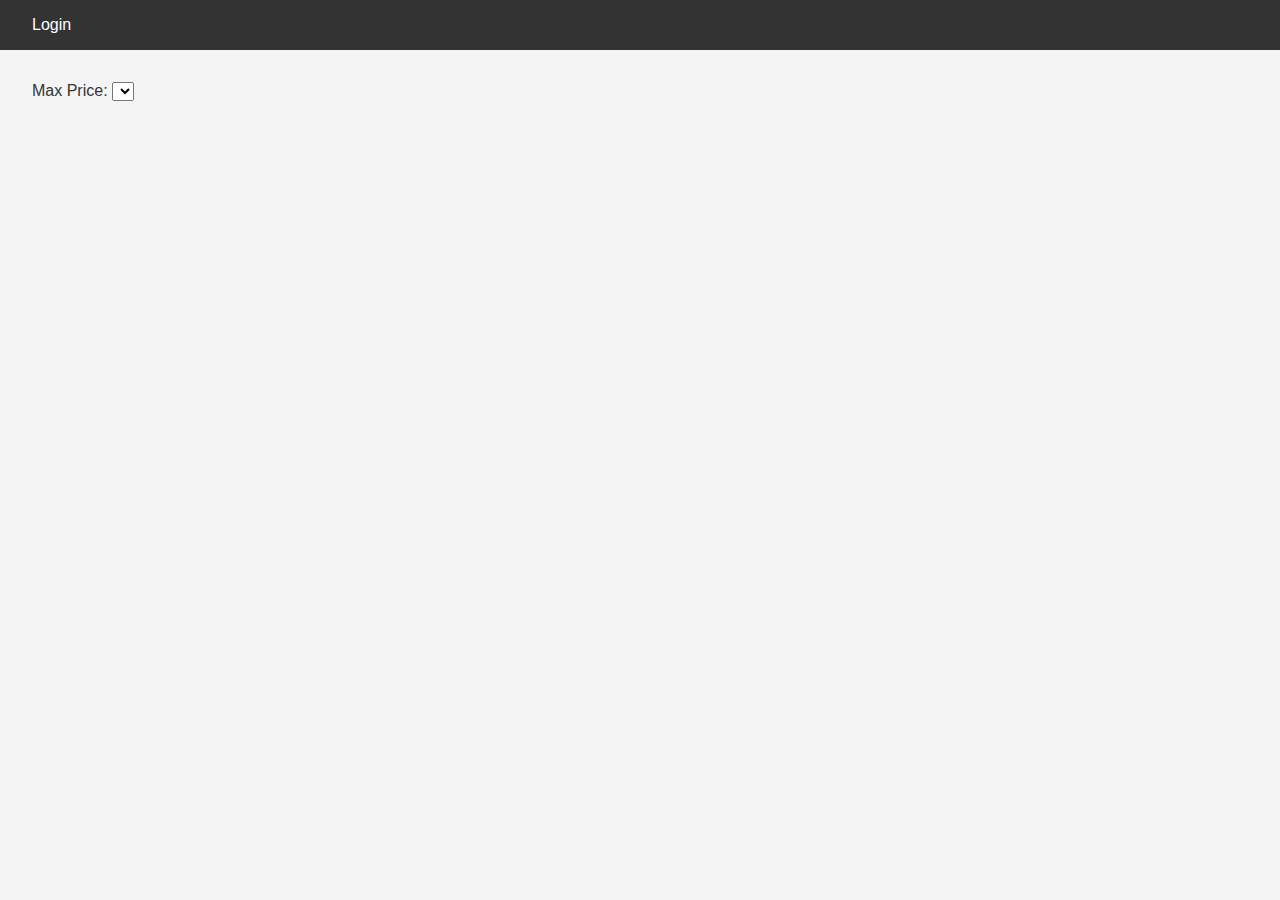
==== part4/index.html @ c1ec5367 "A commit to initialize all the file in the part4" ====
<!DOCTYPE html>
<html lang="en">
<head>
    <meta charset="UTF-8">
    <meta name="viewport" content="width=device-width, initial-scale=1.0">
    <title>List of Places</title>
    <link rel="stylesheet" href="styles.css">
</head>
<body>
    <header>
        <nav>
            <a href="login.html" id="login-link">Login</a>
        </nav>
    </header>
    <main>
        <section id="filter">
            <label for="price-filter">Max Price:</label>
            <select id="price-filter">
                <!-- Options will be populated dynamically -->
            </select>
        </section>
        <section id="places-list">
            <!-- List of places will be populated dynamically -->
        </section>
    </main>
    <script src="scripts.js"></script>
</body>
</html>
---- part4/styles.css ----
/* 
  This is a SAMPLE File to get you started. Follow the instructions on the project to complete the tasks. 
  You'll probably need to override some of theese styles.
*/

* {
    box-sizing: border-box;
    margin: 0;
    padding: 0;
    font-family: Arial, sans-serif;
}

body {
    background-color: #f4f4f4;
    color: #333;
}

header {
    background-color: #333;
    color: #fff;
    padding: 1rem;
}

nav a {
    color: #fff;
    text-decoration: none;
    margin-left: 1rem;
}

main {
    padding: 2rem;
}
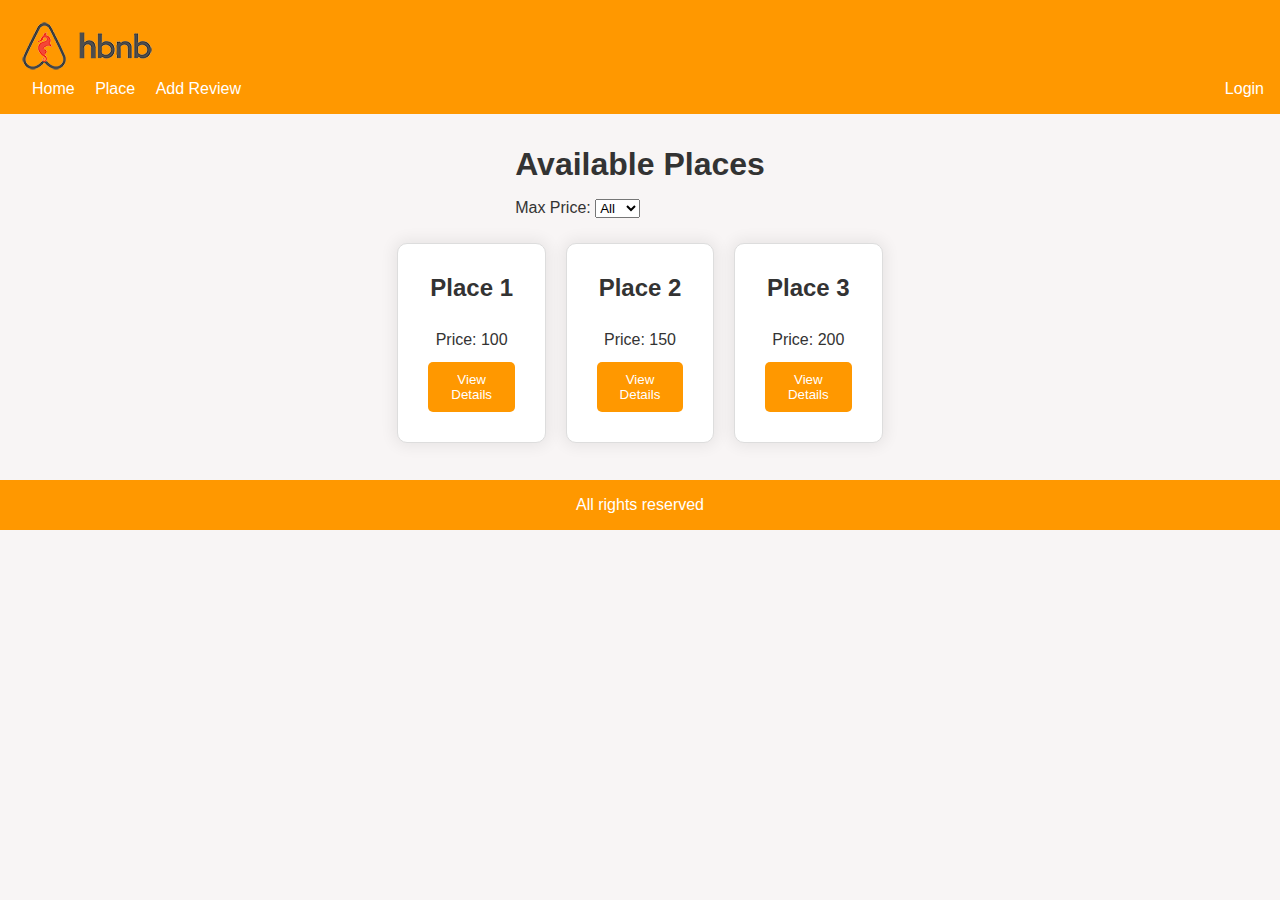
==== commit e17f2b23: "Enhance UI for login, index, and add review pages; improve navigation and styling" ====
--- a/part4/index.html
+++ b/part4/index.html
@@ -1,28 +1,63 @@
 <!DOCTYPE html>
 <html lang="en">
+
 <head>
     <meta charset="UTF-8">
     <meta name="viewport" content="width=device-width, initial-scale=1.0">
     <title>List of Places</title>
     <link rel="stylesheet" href="styles.css">
+    <link rel="icon" href="images/icon.png" type="image/png">
 </head>
+
 <body>
     <header>
+        <a href="index.html" id="index-link">
+            <img src="images/logo.png" alt="Application Logo" class="logo">
+        </a>
         <nav>
-            <a href="login.html" id="login-link">Login</a>
+            <div>
+                <a href="index.html" id="index-link">Home</a>
+                <a href="place.html" id="place-link">Place</a>
+                <a href="add_review.html" id="add-review-link">Add Review</a>
+            </div>
+            <div>
+                <a href="login.html" class="login">Login</a>
+            </div>
         </nav>
     </header>
     <main>
         <section id="filter">
+            <h1>Available Places</h1>
             <label for="price-filter">Max Price:</label>
             <select id="price-filter">
-                <!-- Options will be populated dynamically -->
+                <option value="price-asc">All</option>
+                <option value="price-desc">100</option>
+                <option value="rating-desc">150</option>
+                <option value="rating-desc">200</option>
             </select>
         </section>
-        <section id="places-list">
-            <!-- List of places will be populated dynamically -->
+        <section id="places-list" class="flex-container">
+            <div class="place-card">
+                <h2>Place 1</h2>
+                <p>Price: 100</p>
+                <button class="details-button">View Details</button>
+            </div>
+            <div class="place-card">
+                <h2>Place 2</h2>
+                <p>Price: 150</p>
+                <button class="details-button">View Details</button>
+            </div>
+            <div class="place-card">
+                <h2>Place 3</h2>
+                <p>Price: 200</p>
+                <button class="details-button">View Details</button>
+            </div>
         </section>
     </main>
     <script src="scripts.js"></script>
+    <footer>
+        All rights reserved
+    </footer>
 </body>
+
 </html>--- a/part4/styles.css
+++ b/part4/styles.css
@@ -2,6 +2,8 @@
   This is a SAMPLE File to get you started. Follow the instructions on the project to complete the tasks. 
   You'll probably need to override some of theese styles.
 */
+
+/* Native HTML elements */
 
 * {
     box-sizing: border-box;
@@ -11,14 +13,23 @@
 }
 
 body {
-    background-color: #f4f4f4;
+    background-color: #f8f5f5;
     color: #333;
 }
 
 header {
-    background-color: #333;
+    background-color: #ff9800;
     color: #fff;
     padding: 1rem;
+}
+
+nav {
+	display: flex;
+	flex-direction: row;
+	flex-wrap: nowrap;
+	justify-content: space-between;
+	align-items: stretch;
+	align-content: stretch;
 }
 
 nav a {
@@ -29,4 +40,142 @@
 
 main {
     padding: 2rem;
-}+    display: flex;
+    flex-direction: column;
+    align-items: center;
+}
+
+footer {
+    background-color: #ff9800;
+    color: #fff;
+    padding: 1rem;
+    text-align: center;
+}
+
+h1, h2, h3 {
+    margin-bottom: 1rem;
+    text-align: center;
+}
+
+select {
+    margin-bottom: 20px;
+}
+
+/* All classes */
+
+.flex-container {
+    display: flex;
+    flex-wrap: wrap;
+    justify-content: space-between;
+}
+
+.place-card {
+    display: flex;
+    flex-direction: column;
+    justify-content: space-between;
+    border: 1px solid #ddd;
+    background-color: #ffffff;
+    border-radius: 10px;
+    padding: 30px;
+    margin: 5px;
+    text-align: center;
+    -webkit-box-shadow: 0px 0px 15px 3px rgba(0,0,0,0.07); 
+    box-shadow: 0px 0px 15px 3px rgba(0,0,0,0.07);
+    width: 30%;
+    height: 200px;
+    box-sizing: border-box;
+}
+
+.place-card h3, .place-card p {
+    margin: auto;
+    width: 100%;
+    white-space: normal;
+    word-wrap: break-word;
+    overflow: hidden;
+}
+
+.place-card h3 {
+    margin-bottom: 8px;
+}
+
+#place-details, #reviews {
+    display: flex;
+    flex-direction: column;
+    align-items: center;
+    width: 100%;
+    box-sizing: border-box;
+}
+
+.place-info {
+    text-align: center;
+    line-height: 2;
+}
+
+.place-info, .review-card, .add-review {
+    border: 1px solid #ddd;
+    background-color: #ffffff;
+    border-radius: 10px;
+    padding: 20px;
+    margin: 20px;
+    width: 100%;
+    box-sizing: border-box;
+    -webkit-box-shadow: 0px 0px 15px 3px rgba(0,0,0,0.07); 
+    box-shadow: 0px 0px 15px 3px rgba(0,0,0,0.07);
+}
+
+.review-card {
+    margin: 10px 0;
+}
+
+.add-review textarea, .add-review select, .add-review button {
+    border-radius: 5px;
+    margin-top: 10px;
+    padding: 10px;
+}
+
+.login-button, .generic-button, .details-button {
+    background-color: #ff9800;
+    color: #fff;
+    border: none;
+    border-radius: 5px;
+    padding: 10px;
+    cursor: pointer;
+}
+
+.form-review {
+    width : 100%;
+    margin: 0 auto;
+    padding: 20px;
+}
+
+form.form-review h2 {
+    text-align: center;
+}
+
+.form-review label {
+    display: block;
+    margin-top: 10px;
+}
+
+.form-review textarea, .form-review select {
+    width: 100%;
+    padding: 8px;
+    margin-top: 5px;
+    border: 1px solid #ddd;
+    border-radius: 5px;
+}
+
+.form-review button {
+    width: 50 px;
+    padding: 10px;
+    margin-top: 20px;
+    background-color: #ff9800;
+    color: #fff;
+    border: none;
+    border-radius: 5px;
+    cursor: pointer;
+}
+
+.form-review button:hover {
+    background-color: #555;
+}
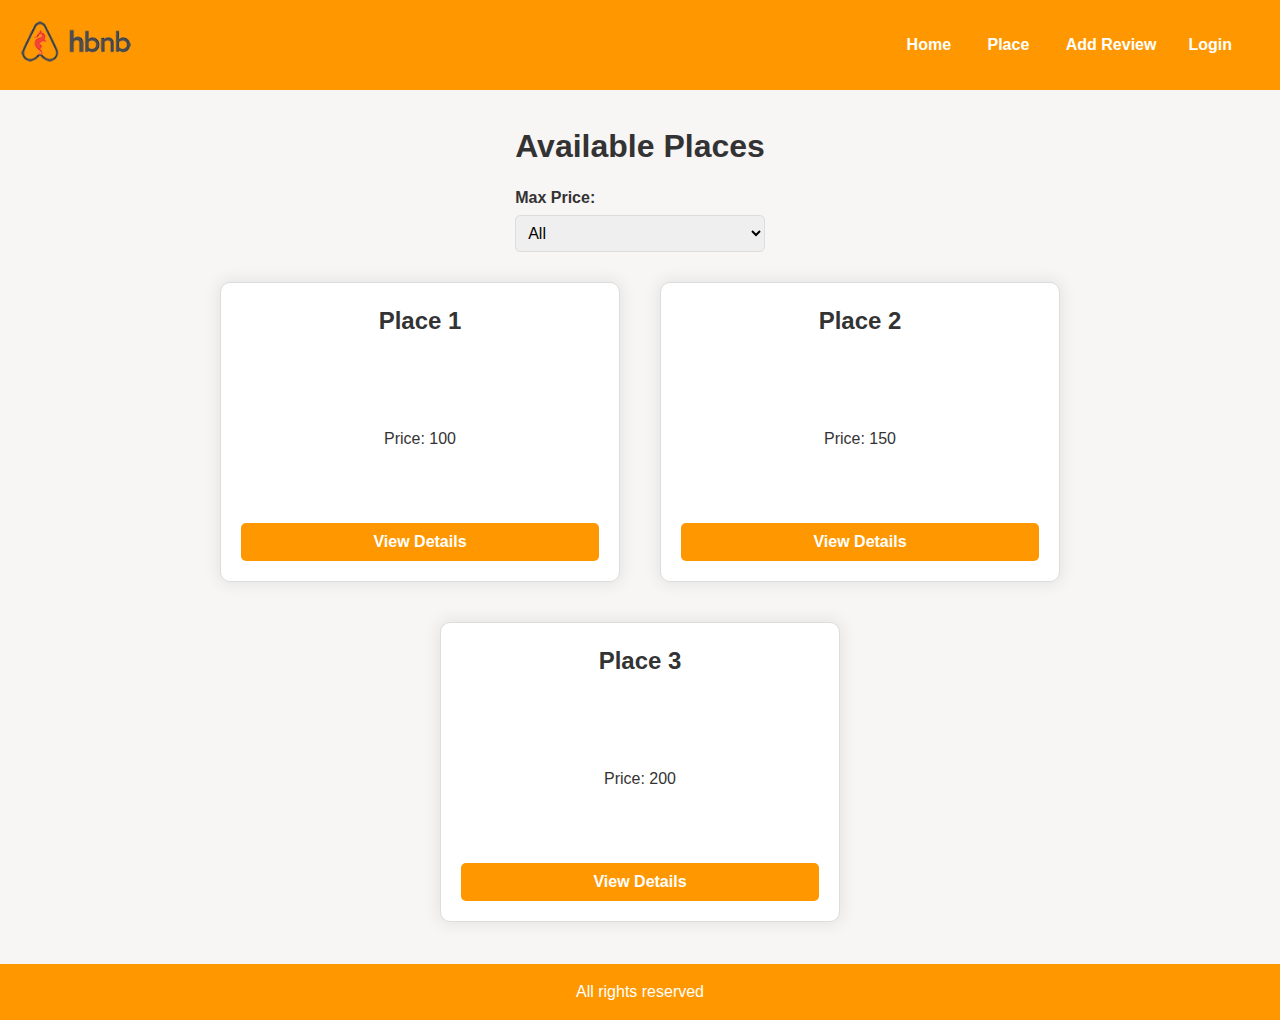
==== commit a5e667cf: "Enhance UI for index and login pages; improve layout, styling, and responsiveness" ====
--- a/part4/index.html
+++ b/part4/index.html
@@ -28,8 +28,8 @@
     <main>
         <section id="filter">
             <h1>Available Places</h1>
-            <label for="price-filter">Max Price:</label>
-            <select id="price-filter">
+            <label for="price-filter"><strong>Max Price:</strong></label>
+            <select id="price-filter" class="price-filter">
                 <option value="price-asc">All</option>
                 <option value="price-desc">100</option>
                 <option value="rating-desc">150</option>
--- a/part4/styles.css
+++ b/part4/styles.css
@@ -1,10 +1,4 @@
-/* 
-  This is a SAMPLE File to get you started. Follow the instructions on the project to complete the tasks. 
-  You'll probably need to override some of theese styles.
-*/
-
-/* Native HTML elements */
-
+/* === Base Styles === */
 * {
     box-sizing: border-box;
     margin: 0;
@@ -15,36 +9,47 @@
 body {
     background-color: #f8f5f5;
     color: #333;
-}
-
+    font-size: 16px;
+    line-height: 1.5;
+}
+
+/* === Header === */
 header {
     background-color: #ff9800;
     color: #fff;
     padding: 1rem;
-}
-
+    display: flex;
+    justify-content: space-between;
+    align-items: center;
+}
+
+header .logo {
+    width: 120px;
+    height: auto;
+}
+
+/* === Navigation Bar === */
 nav {
-	display: flex;
-	flex-direction: row;
-	flex-wrap: nowrap;
-	justify-content: space-between;
-	align-items: stretch;
-	align-content: stretch;
+    display: flex;
+    flex-direction: row;
+    justify-content: space-between;
+    align-items: center;
+    background-color: #ff9800;
+    padding: 0.5rem 1rem;
 }
 
 nav a {
     color: #fff;
     text-decoration: none;
-    margin-left: 1rem;
-}
-
-main {
-    padding: 2rem;
-    display: flex;
-    flex-direction: column;
-    align-items: center;
-}
-
+    margin: 0 1rem;
+    font-weight: bold;
+}
+
+nav a:hover {
+    text-decoration: underline;
+}
+
+/* === Footer === */
 footer {
     background-color: #ff9800;
     color: #fff;
@@ -52,6 +57,14 @@
     text-align: center;
 }
 
+/* === Main Content === */
+main {
+    padding: 2rem;
+    display: flex;
+    flex-direction: column;
+    align-items: center;
+}
+
 h1, h2, h3 {
     margin-bottom: 1rem;
     text-align: center;
@@ -61,89 +74,153 @@
     margin-bottom: 20px;
 }
 
-/* All classes */
-
+/* === Flex Containers === */
 .flex-container {
     display: flex;
     flex-wrap: wrap;
+    justify-content: center;
+    gap: 20px;
+    align-items: center;
+}
+
+/* === Place Cards === */
+.place-card {
+    display: flex;
+    flex-direction: column;
     justify-content: space-between;
-}
-
-.place-card {
-    display: flex;
-    flex-direction: column;
-    justify-content: space-between;
     border: 1px solid #ddd;
     background-color: #ffffff;
     border-radius: 10px;
-    padding: 30px;
-    margin: 5px;
-    text-align: center;
-    -webkit-box-shadow: 0px 0px 15px 3px rgba(0,0,0,0.07); 
-    box-shadow: 0px 0px 15px 3px rgba(0,0,0,0.07);
-    width: 30%;
-    height: 200px;
-    box-sizing: border-box;
+    padding: 20px;
+    margin: 10px;
+    text-align: center;
+    box-shadow: 0px 0px 15px 3px rgba(0, 0, 0, 0.07);
+    width: 400px;
+    height: 300px; 
+    box-sizing: border-box;
+    flex-shrink: 0;
+    flex-grow: 0;
 }
 
 .place-card h3, .place-card p {
     margin: auto;
     width: 100%;
-    white-space: normal;
     word-wrap: break-word;
     overflow: hidden;
+    white-space: normal;
 }
 
 .place-card h3 {
     margin-bottom: 8px;
 }
 
-#place-details, #reviews {
-    display: flex;
-    flex-direction: column;
-    align-items: center;
-    width: 100%;
-    box-sizing: border-box;
-}
-
-.place-info {
-    text-align: center;
-    line-height: 2;
-}
-
-.place-info, .review-card, .add-review {
-    border: 1px solid #ddd;
-    background-color: #ffffff;
-    border-radius: 10px;
-    padding: 20px;
-    margin: 20px;
-    width: 100%;
-    box-sizing: border-box;
-    -webkit-box-shadow: 0px 0px 15px 3px rgba(0,0,0,0.07); 
-    box-shadow: 0px 0px 15px 3px rgba(0,0,0,0.07);
-}
-
-.review-card {
-    margin: 10px 0;
-}
-
-.add-review textarea, .add-review select, .add-review button {
-    border-radius: 5px;
-    margin-top: 10px;
-    padding: 10px;
-}
-
-.login-button, .generic-button, .details-button {
+/* === Buttons === */
+button, .details-button {
     background-color: #ff9800;
     color: #fff;
     border: none;
     border-radius: 5px;
     padding: 10px;
     cursor: pointer;
-}
-
+    font-weight: bold;
+    font-size: 1rem;
+    transition: background-color 0.3s ease, transform 0.1s ease-in-out;
+    text-align: center;
+    text-decoration: none; /* Ensures compatibility for buttons styled as links */
+}
+
+button:hover, .details-button:hover {
+    background-color: #e68a00;
+    transform: scale(1.05); /* Slight zoom for hover effect */
+}
+
+button:active, .details-button:active {
+    transform: scale(0.95); /* Slight compression for active state */
+}
+
+/* === Place Details === */
+.place-details {
+    display: flex;
+    flex-direction: column;
+    align-items: center;
+    text-align: center;
+    padding: 20px;
+    margin: 20px;
+    border: 1px solid #ddd;
+    border-radius: 10px;
+    background-color: #fff;
+    width: 100%;
+    box-shadow: 0px 0px 15px 3px rgba(0, 0, 0, 0.07);
+}
+
+.place-info {
+    text-align: center;
+    line-height: 2;
+    margin-bottom: 20px;
+}
+
+/* === Review Cards === */
+.review {
+    display: flex;
+    flex-direction: column;
+    align-items: center;
+    text-align: center;
+    padding: 20px;
+    margin: 20px;
+    border: 1px solid #ddd;
+    border-radius: 10px;
+    background-color: #fff;
+    width: 100%;
+    box-shadow: 0px 0px 15px 3px rgba(0, 0, 0, 0.07);
+}
+
+.review-card {
+    text-align: left;
+    line-height: 2;
+    margin-bottom: 20px;
+}
+
+/* === Add Review Form === */
+.add-review {
+    border: 1px solid #ddd;
+    background-color: #ffffff;
+    border-radius: 10px;
+    padding: 20px;
+    margin: 20px;
+    width: 100%;
+    box-sizing: border-box;
+    box-shadow: 0px 0px 15px 3px rgba(0, 0, 0, 0.07);
+}
+
+.add-review textarea, .add-review select, .add-review button {
+    border-radius: 5px;
+    margin-top: 10px;
+    padding: 10px;
+    width: 100%;
+    border: 1px solid #ddd;
+    font-size: 1rem;
+}
+
+.add-review button {
+    display: block;
+    margin-left: auto;
+    margin-right: auto;
+    width: auto;
+    padding: 10px 20px
+}
+
+/* Form Review Styles */
 .form-review {
-    width : 100%;
+    border: 1px solid #ddd;
+    background-color: #ffffff;
+    border-radius: 10px;
+    padding: 20px;
+    margin: 20px;
+    width: 100%;
+    box-sizing: border-box;
+    box-shadow: 0px 0px 15px 3px rgba(0, 0, 0, 0.07);
+    font-size: 1rem;
+    width: 100%;
     margin: 0 auto;
     padding: 20px;
 }
@@ -163,19 +240,72 @@
     margin-top: 5px;
     border: 1px solid #ddd;
     border-radius: 5px;
-}
-
-.form-review button {
-    width: 50 px;
+    font-size: 1rem;
+}
+
+/* === Login Card === */
+.login-card {
+    display: flex;
+    flex-direction: column;
+    justify-content: space-between;
+    border: 1px solid #ddd;
+    background-color: #ffffff;
+    border-radius: 10px;
+    padding: 20px;
+    margin: 10px;
+    text-align: center;
+    box-shadow: 0px 0px 15px 3px rgba(0, 0, 0, 0.07);
+    width: 20%;
+    height: 200px;
+    min-width: 300px; /* Ajouté pour définir une largeur minimale */
+    min-height: 200px; /* Ajouté pour définir une hauteur minimale */
+    box-sizing: border-box;
+    font-size: 16px;
+    overflow: hidden;
+}
+
+.login-card input[type="email"],
+.login-card input[type="password"] {
+    margin-bottom: 10px;
+    border-radius: 5px;
+    margin-top: 10px;
     padding: 10px;
-    margin-top: 20px;
-    background-color: #ff9800;
-    color: #fff;
-    border: none;
-    border-radius: 5px;
-    cursor: pointer;
-}
-
-.form-review button:hover {
-    background-color: #555;
-}
+    width: 100%;
+    border: 1px solid #ddd;
+    font-size: 1rem;
+}
+
+.login-card button {
+    margin-top: 10px;
+    width: 100%;
+    box-sizing: border-box;
+}
+
+/* === Responsive Design === */
+@media screen and (max-width: 768px) {
+    .place-card {
+        width: 100%;
+    }
+
+    .flex-container {
+        flex-direction: column;
+        align-items: center;
+    }
+
+    nav {
+        flex-direction: column;
+    }
+
+    nav a {
+        margin: 10px 0;
+    }
+}
+
+.price-filter {
+    width: 100%;
+    padding: 8px;
+    margin-top: 5px;
+    border: 1px solid #ddd;
+    border-radius: 5px;
+    font-size: 1rem;
+}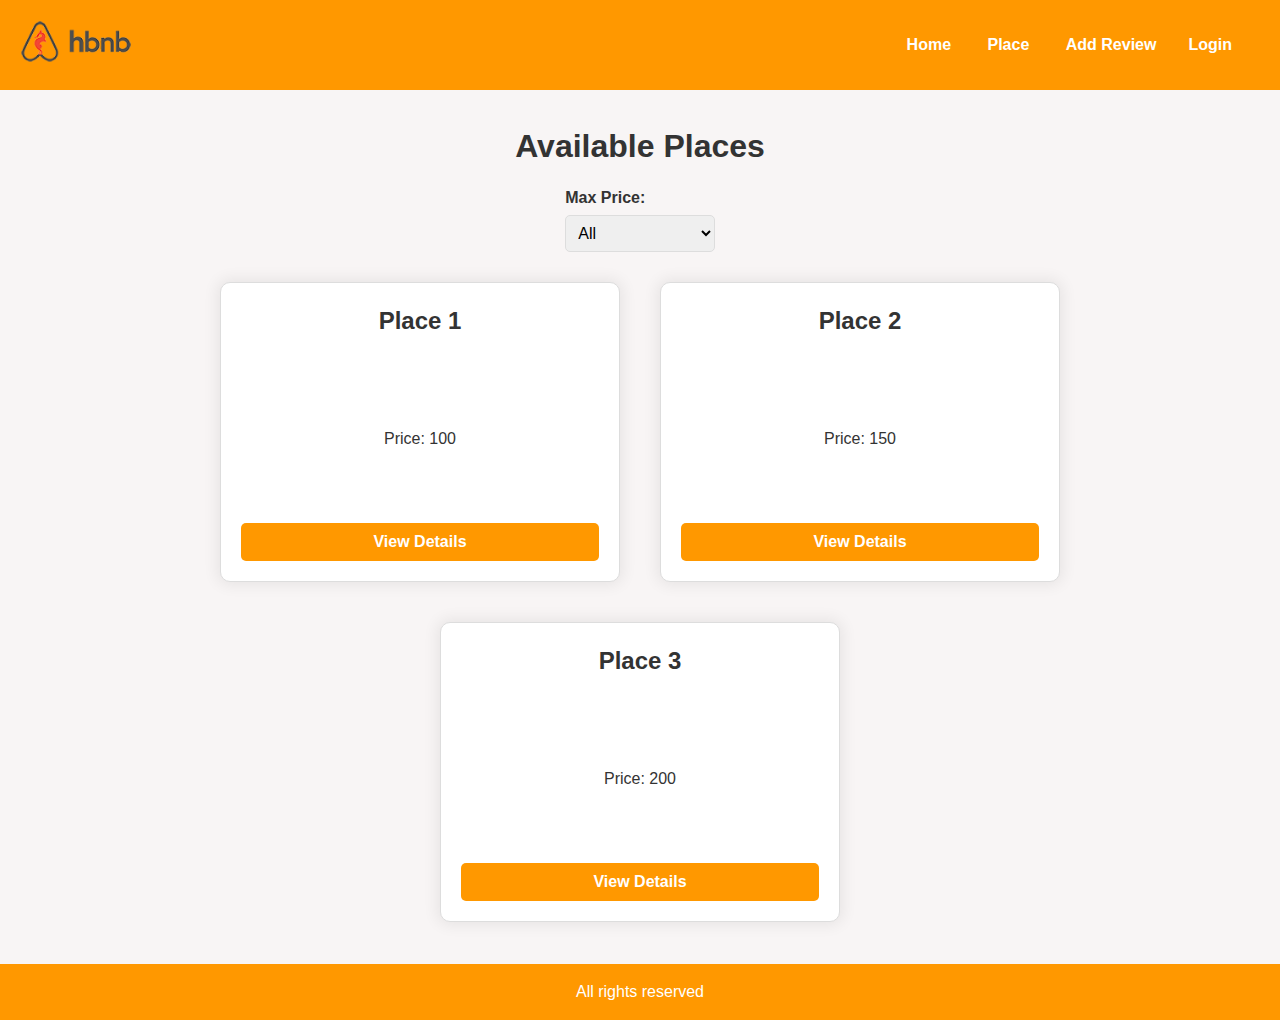
==== commit 230960c3: "Enhance UI for add review, index, and login pages; update headings for consistency and improved acce" ====
--- a/part4/index.html
+++ b/part4/index.html
@@ -26,8 +26,8 @@
         </nav>
     </header>
     <main>
+        <h1>Available Places</h1>
         <section id="filter">
-            <h1>Available Places</h1>
             <label for="price-filter"><strong>Max Price:</strong></label>
             <select id="price-filter" class="price-filter">
                 <option value="price-asc">All</option>
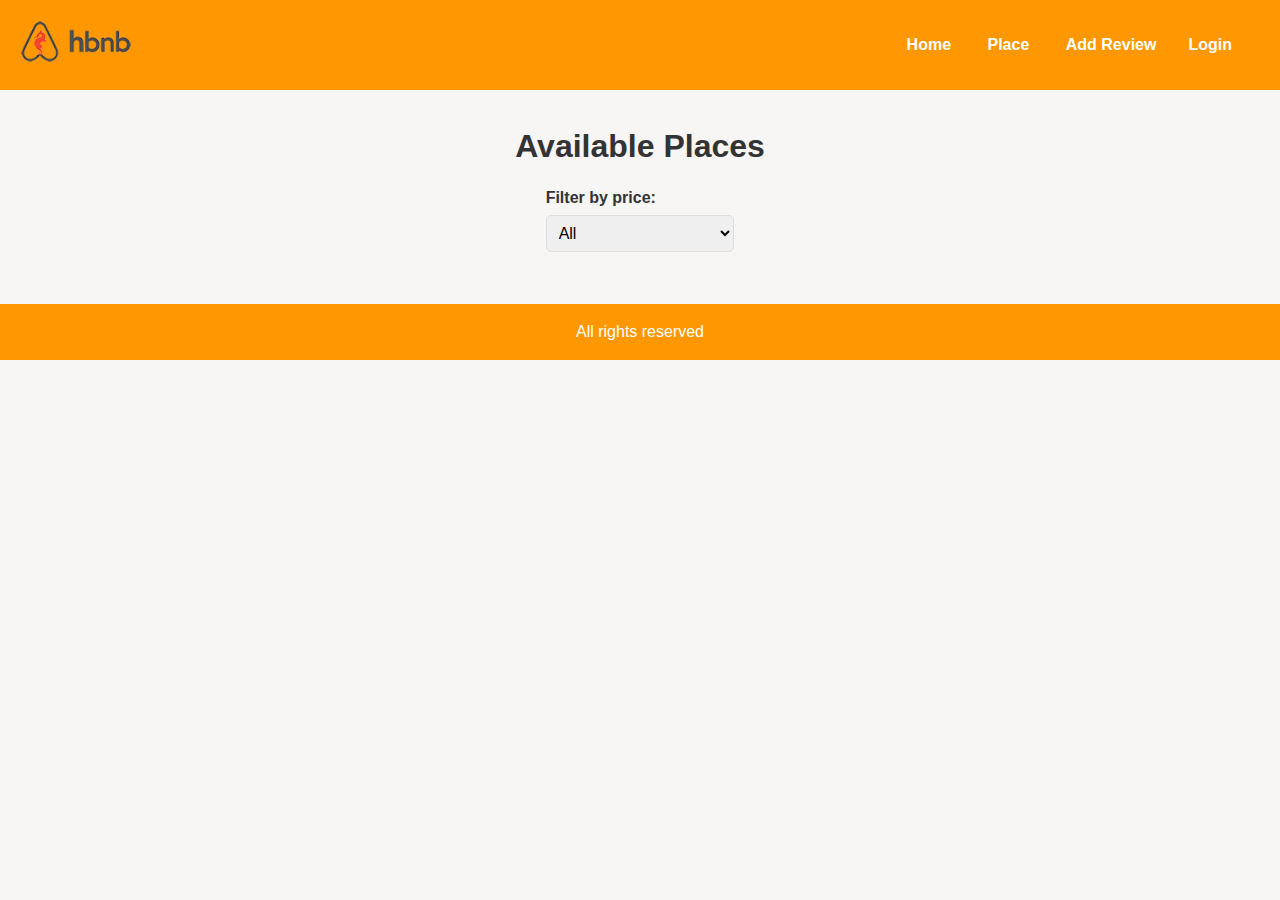
==== commit 7cc3e50b: "Enhance CORS configuration, improve place details in API response, and update UI elements for consis" ====
--- a/part4/index.html
+++ b/part4/index.html
@@ -21,43 +21,29 @@
                 <a href="add_review.html" id="add-review-link">Add Review</a>
             </div>
             <div>
-                <a href="login.html" class="login">Login</a>
+                <a href="login.html" class="login" id="login-link">Login</a>
             </div>
         </nav>
     </header>
     <main>
         <h1>Available Places</h1>
         <section id="filter">
-            <label for="price-filter"><strong>Max Price:</strong></label>
+            <label for="price-filter"><strong>Filter by price:</strong></label>
             <select id="price-filter" class="price-filter">
-                <option value="price-asc">All</option>
-                <option value="price-desc">100</option>
-                <option value="rating-desc">150</option>
-                <option value="rating-desc">200</option>
+                <option value="All">All</option>
+                <option value="150">$150</option>
+                <option value="300">$300</option>
+                <option value="450">$450</option>
             </select>
         </section>
         <section id="places-list" class="flex-container">
-            <div class="place-card">
-                <h2>Place 1</h2>
-                <p>Price: 100</p>
-                <button class="details-button">View Details</button>
-            </div>
-            <div class="place-card">
-                <h2>Place 2</h2>
-                <p>Price: 150</p>
-                <button class="details-button">View Details</button>
-            </div>
-            <div class="place-card">
-                <h2>Place 3</h2>
-                <p>Price: 200</p>
-                <button class="details-button">View Details</button>
-            </div>
+            <!-- Places will be populated dynamically -->
         </section>
     </main>
-    <script src="scripts.js"></script>
     <footer>
         All rights reserved
     </footer>
+    <script src="scripts.js"></script>
 </body>
 
 </html>--- a/part4/styles.css
+++ b/part4/styles.css
@@ -256,9 +256,9 @@
     text-align: center;
     box-shadow: 0px 0px 15px 3px rgba(0, 0, 0, 0.07);
     width: 20%;
-    height: 200px;
-    min-width: 300px; /* Ajouté pour définir une largeur minimale */
-    min-height: 200px; /* Ajouté pour définir une hauteur minimale */
+    height: 300px;
+    min-width: 300px;
+    min-height: 200px; 
     box-sizing: border-box;
     font-size: 16px;
     overflow: hidden;
@@ -308,4 +308,11 @@
     border: 1px solid #ddd;
     border-radius: 5px;
     font-size: 1rem;
+}
+
+#error-message {
+    margin-top: 10px;
+    font-size: 14px;
+    color: #d32f2f;
+    display: none;
 }